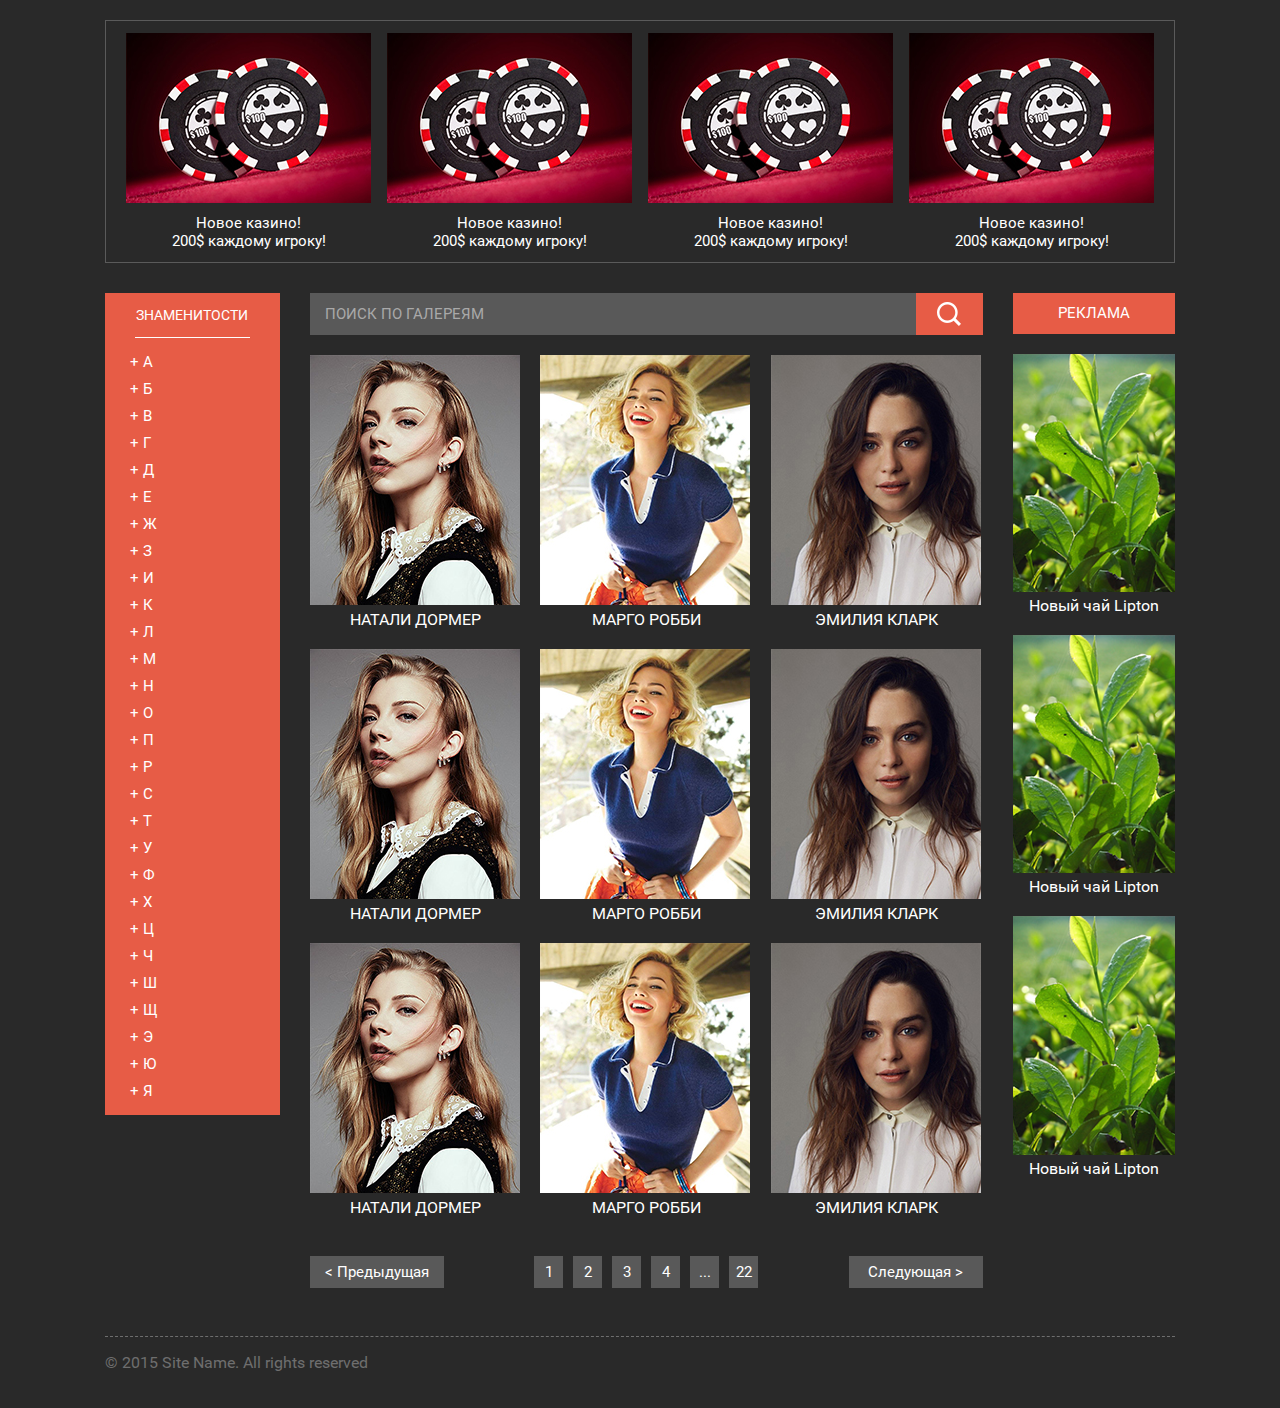
==== верстка сайта галерей/index.html @ 0b4dbff3 "add 2nd and 3rd pages" ====
<!doctype html>
<html>
<head>
    <meta charset="UTF-8">
    <title>Главная</title>
    <link rel="stylesheet" href="css/normalize.css"/>
	<link rel="stylesheet" href="css/style.css"/>
</head>
<body>
<!--[if lt IE 9]>
<style>
    .wrapper {
        display: none;
    }

    body {
        background: gray
    }
</style>
<div style='text-align:center;'>
    <br><br><br><br><br><br><br>
    <a href="http://windows.microsoft.com/en-US/internet-explorer/products/ie/home?ocid=ie6_countdown_bannercode"
       style="color:#fff; font-size:18px;font-weight:bold; text-decoration:underline;">
        You are using an outdated browser. For a faster, safer browsing experience, upgrade for free today.
    </a>
</div>
<![endif]-->
<div class="wrapper">
    <!--  begin header  -->
    <header>
        <a href="#" class="item">
            <img src="img/header-item.jpg" alt=""/>
            <span>
                Новое казино! <br/>
                200$ каждому игроку!
            </span>
        </a>
        <a href="#" class="item">
            <img src="img/header-item.jpg" alt=""/>
            <span>
                Новое казино! <br/>
                200$ каждому игроку!
            </span>
        </a>
        <a href="#" class="item">
            <img src="img/header-item.jpg" alt=""/>
            <span>
                Новое казино! <br/>
                200$ каждому игроку!
            </span>
        </a>
        <a href="#" class="item">
            <img src="img/header-item.jpg" alt=""/>
            <span>
                Новое казино! <br/>
                200$ каждому игроку!
            </span>
        </a>
        <div class="clear"></div>
    </header>
    <!--  END header  -->

    <!--  begin main -->
    <div class="main">
        <!--  begin aside left  -->
        <aside class="left">
            <h3>знаменитости</h3>
            <hr/>
            <ul class="accordeon-list">
                <li class="accordeon-item">
                    <a href="#" class="accordeon-trigger">
                        + А
                    </a>
                    <ul class="accordeon-inner">
                        <li class="accordeon-inner--item">
                            <a href="#">Актриса на букву</a>
                            <a href="#">Актриса на букву</a>
                            <a href="#">Актриса на букву</a>
                            <a href="#">Актриса на букву</a>
                            <a href="#">Актриса на букву</a>
                        </li>
                    </ul>
                </li>
                <li class="accordeon-item">
                    <a href="#" class="accordeon-trigger">
                        + Б
                    </a>
                    <ul class="accordeon-inner">
                        <li class="accordeon-inner--item">
                            <a href="#">Актриса на букву</a>
                            <a href="#">Актриса на букву</a>
                            <a href="#">Актриса на букву</a>
                            <a href="#">Актриса на букву</a>
                            <a href="#">Актриса на букву</a>
                            <a href="#">Актриса на букву</a>
                            <a href="#">Актриса на букву</a>
                        </li>
                    </ul>
                </li>
                <li class="accordeon-item">
                    <a href="#" class="accordeon-trigger">
                        + В
                    </a>
                    <ul class="accordeon-inner">
                        <li class="accordeon-inner--item">
                            <a href="#">Актриса на букву</a>
                            <a href="#">Актриса на букву</a>
                            <a href="#">Актриса на букву</a>
                            <a href="#">Актриса на букву</a>
                            <a href="#">Актриса на букву</a>
                            <a href="#">Актриса на букву</a>
                        </li>
                    </ul>
                </li>
                <li class="accordeon-item">
                    <a href="#" class="accordeon-trigger">
                        + Г
                    </a>
                    <ul class="accordeon-inner">
                        <li class="accordeon-inner--item">
                            <a href="#">Актриса на букву</a>
                            <a href="#">Актриса на букву</a>
                            <a href="#">Актриса на букву</a>
                            <a href="#">Актриса на букву</a>
                            <a href="#">Актриса на букву</a>
                            <a href="#">Актриса на букву</a>
                        </li>
                    </ul>
                </li>
                <li class="accordeon-item">
                    <a href="#" class="accordeon-trigger">
                        + Д
                    </a>
                    <ul class="accordeon-inner">
                        <li class="accordeon-inner--item">
                            <a href="#">Актриса на букву</a>
                            <a href="#">Актриса на букву</a>
                            <a href="#">Актриса на букву</a>
                            <a href="#">Актриса на букву</a>
                            <a href="#">Актриса на букву</a>
                            <a href="#">Актриса на букву</a>
                        </li>
                    </ul>
                </li>
                <li class="accordeon-item">
                    <a href="#" class="accordeon-trigger">
                        + Е
                    </a>
                    <ul class="accordeon-inner">
                        <li class="accordeon-inner--item">
                            <a href="#">Актриса на букву</a>
                            <a href="#">Актриса на букву</a>
                            <a href="#">Актриса на букву</a>
                            <a href="#">Актриса на букву</a>
                            <a href="#">Актриса на букву</a>
                            <a href="#">Актриса на букву</a>
                        </li>
                    </ul>
                </li>
                <li class="accordeon-item">
                    <a href="#" class="accordeon-trigger">
                        + Ж
                    </a>
                    <ul class="accordeon-inner">
                        <li class="accordeon-inner--item">
                            <a href="#">Актриса на букву</a>
                            <a href="#">Актриса на букву</a>
                            <a href="#">Актриса на букву</a>
                            <a href="#">Актриса на букву</a>
                            <a href="#">Актриса на букву</a>
                            <a href="#">Актриса на букву</a>
                        </li>
                    </ul>
                </li>
                <li class="accordeon-item">
                    <a href="#" class="accordeon-trigger">
                        + З
                    </a>
                    <ul class="accordeon-inner">
                        <li class="accordeon-inner--item">
                            <a href="#">Актриса на букву</a>
                            <a href="#">Актриса на букву</a>
                            <a href="#">Актриса на букву</a>
                            <a href="#">Актриса на букву</a>
                            <a href="#">Актриса на букву</a>
                            <a href="#">Актриса на букву</a>
                        </li>
                    </ul>
                </li>
                <li class="accordeon-item">
                    <a href="#" class="accordeon-trigger">
                        + И
                    </a>
                    <ul class="accordeon-inner">
                        <li class="accordeon-inner--item">
                            <a href="#">Актриса на букву</a>
                            <a href="#">Актриса на букву</a>
                            <a href="#">Актриса на букву</a>
                            <a href="#">Актриса на букву</a>
                            <a href="#">Актриса на букву</a>
                            <a href="#">Актриса на букву</a>
                        </li>
                    </ul>
                </li>
                <li class="accordeon-item">
                    <a href="#" class="accordeon-trigger">
                        + К
                    </a>
                    <ul class="accordeon-inner">
                        <li class="accordeon-inner--item">
                            <a href="#">Актриса на букву</a>
                            <a href="#">Актриса на букву</a>
                            <a href="#">Актриса на букву</a>
                            <a href="#">Актриса на букву</a>
                            <a href="#">Актриса на букву</a>
                            <a href="#">Актриса на букву</a>
                        </li>
                    </ul>
                </li>
                <li class="accordeon-item">
                    <a href="#" class="accordeon-trigger">
                        + Л
                    </a>
                    <ul class="accordeon-inner">
                        <li class="accordeon-inner--item">
                            <a href="#">Актриса на букву</a>
                            <a href="#">Актриса на букву</a>
                            <a href="#">Актриса на букву</a>
                            <a href="#">Актриса на букву</a>
                            <a href="#">Актриса на букву</a>
                            <a href="#">Актриса на букву</a>
                        </li>
                    </ul>
                </li>
                <li class="accordeon-item">
                    <a href="#" class="accordeon-trigger">
                        + М
                    </a>
                    <ul class="accordeon-inner">
                        <li class="accordeon-inner--item">
                            <a href="#">Актриса на букву</a>
                            <a href="#">Актриса на букву</a>
                            <a href="#">Актриса на букву</a>
                            <a href="#">Актриса на букву</a>
                            <a href="#">Актриса на букву</a>
                            <a href="#">Актриса на букву</a>
                        </li>
                    </ul>
                </li>
                <li class="accordeon-item">
                    <a href="#" class="accordeon-trigger">
                        + Н
                    </a>
                    <ul class="accordeon-inner">
                        <li class="accordeon-inner--item">
                            <a href="#">Актриса на букву</a>
                            <a href="#">Актриса на букву</a>
                            <a href="#">Актриса на букву</a>
                            <a href="#">Актриса на букву</a>
                            <a href="#">Актриса на букву</a>
                            <a href="#">Актриса на букву</a>
                        </li>
                    </ul>
                </li>
                <li class="accordeon-item">
                    <a href="#" class="accordeon-trigger">
                        + О
                    </a>
                    <ul class="accordeon-inner">
                        <li class="accordeon-inner--item">
                            <a href="#">Актриса на букву</a>
                            <a href="#">Актриса на букву</a>
                            <a href="#">Актриса на букву</a>
                            <a href="#">Актриса на букву</a>
                            <a href="#">Актриса на букву</a>
                            <a href="#">Актриса на букву</a>
                        </li>
                    </ul>
                </li>
                <li class="accordeon-item">
                    <a href="#" class="accordeon-trigger">
                        + П
                    </a>
                    <ul class="accordeon-inner">
                        <li class="accordeon-inner--item">
                            <a href="#">Актриса на букву</a>
                            <a href="#">Актриса на букву</a>
                            <a href="#">Актриса на букву</a>
                            <a href="#">Актриса на букву</a>
                            <a href="#">Актриса на букву</a>
                            <a href="#">Актриса на букву</a>
                        </li>
                    </ul>
                </li>
                <li class="accordeon-item">
                    <a href="#" class="accordeon-trigger">
                        + Р
                    </a>
                    <ul class="accordeon-inner">
                        <li class="accordeon-inner--item">
                            <a href="#">Актриса на букву</a>
                            <a href="#">Актриса на букву</a>
                            <a href="#">Актриса на букву</a>
                            <a href="#">Актриса на букву</a>
                            <a href="#">Актриса на букву</a>
                            <a href="#">Актриса на букву</a>
                        </li>
                    </ul>
                </li>
                <li class="accordeon-item">
                    <a href="#" class="accordeon-trigger">
                        + С
                    </a>
                    <ul class="accordeon-inner">
                        <li class="accordeon-inner--item">
                            <a href="#">Актриса на букву</a>
                            <a href="#">Актриса на букву</a>
                            <a href="#">Актриса на букву</a>
                            <a href="#">Актриса на букву</a>
                            <a href="#">Актриса на букву</a>
                            <a href="#">Актриса на букву</a>
                        </li>
                    </ul>
                </li>
                <li class="accordeon-item">
                    <a href="#" class="accordeon-trigger">
                        + Т
                    </a>
                    <ul class="accordeon-inner">
                        <li class="accordeon-inner--item">
                            <a href="#">Актриса на букву</a>
                            <a href="#">Актриса на букву</a>
                            <a href="#">Актриса на букву</a>
                            <a href="#">Актриса на букву</a>
                            <a href="#">Актриса на букву</a>
                            <a href="#">Актриса на букву</a>
                        </li>
                    </ul>
                </li>
                <li class="accordeon-item">
                    <a href="#" class="accordeon-trigger">
                        + У
                    </a>
                    <ul class="accordeon-inner">
                        <li class="accordeon-inner--item">
                            <a href="#">Актриса на букву</a>
                            <a href="#">Актриса на букву</a>
                            <a href="#">Актриса на букву</a>
                            <a href="#">Актриса на букву</a>
                            <a href="#">Актриса на букву</a>
                            <a href="#">Актриса на букву</a>
                        </li>
                    </ul>
                </li>
                <li class="accordeon-item">
                    <a href="#" class="accordeon-trigger">
                        + Ф
                    </a>
                    <ul class="accordeon-inner">
                        <li class="accordeon-inner--item">
                            <a href="#">Актриса на букву</a>
                            <a href="#">Актриса на букву</a>
                            <a href="#">Актриса на букву</a>
                            <a href="#">Актриса на букву</a>
                            <a href="#">Актриса на букву</a>
                            <a href="#">Актриса на букву</a>
                        </li>
                    </ul>
                </li>
                <li class="accordeon-item">
                    <a href="#" class="accordeon-trigger">
                        + Х
                    </a>
                    <ul class="accordeon-inner">
                        <li class="accordeon-inner--item">
                            <a href="#">Актриса на букву</a>
                            <a href="#">Актриса на букву</a>
                            <a href="#">Актриса на букву</a>
                            <a href="#">Актриса на букву</a>
                            <a href="#">Актриса на букву</a>
                            <a href="#">Актриса на букву</a>
                        </li>
                    </ul>
                </li>
                <li class="accordeon-item">
                    <a href="#" class="accordeon-trigger">
                        + Ц
                    </a>
                    <ul class="accordeon-inner">
                        <li class="accordeon-inner--item">
                            <a href="#">Актриса на букву</a>
                            <a href="#">Актриса на букву</a>
                            <a href="#">Актриса на букву</a>
                            <a href="#">Актриса на букву</a>
                            <a href="#">Актриса на букву</a>
                            <a href="#">Актриса на букву</a>
                        </li>
                    </ul>
                </li>
                <li class="accordeon-item">
                    <a href="#" class="accordeon-trigger">
                        + Ч
                    </a>
                    <ul class="accordeon-inner">
                        <li class="accordeon-inner--item">
                            <a href="#">Актриса на букву</a>
                            <a href="#">Актриса на букву</a>
                            <a href="#">Актриса на букву</a>
                            <a href="#">Актриса на букву</a>
                            <a href="#">Актриса на букву</a>
                            <a href="#">Актриса на букву</a>
                        </li>
                    </ul>
                </li>
                <li class="accordeon-item">
                    <a href="#" class="accordeon-trigger">
                        + Ш
                    </a>
                    <ul class="accordeon-inner">
                        <li class="accordeon-inner--item">
                            <a href="#">Актриса на букву</a>
                            <a href="#">Актриса на букву</a>
                            <a href="#">Актриса на букву</a>
                            <a href="#">Актриса на букву</a>
                            <a href="#">Актриса на букву</a>
                            <a href="#">Актриса на букву</a>
                        </li>
                    </ul>
                </li>
                <li class="accordeon-item">
                    <a href="#" class="accordeon-trigger">
                        + Щ
                    </a>
                    <ul class="accordeon-inner">
                        <li class="accordeon-inner--item">
                            <a href="#">Актриса на букву</a>
                            <a href="#">Актриса на букву</a>
                            <a href="#">Актриса на букву</a>
                            <a href="#">Актриса на букву</a>
                            <a href="#">Актриса на букву</a>
                            <a href="#">Актриса на букву</a>
                        </li>
                    </ul>
                </li>
                <li class="accordeon-item">
                    <a href="#" class="accordeon-trigger">
                        + Э
                    </a>
                    <ul class="accordeon-inner">
                        <li class="accordeon-inner--item">
                            <a href="#">Актриса на букву</a>
                            <a href="#">Актриса на букву</a>
                            <a href="#">Актриса на букву</a>
                            <a href="#">Актриса на букву</a>
                            <a href="#">Актриса на букву</a>
                            <a href="#">Актриса на букву</a>
                        </li>
                    </ul>
                </li>
                <li class="accordeon-item">
                    <a href="#" class="accordeon-trigger">
                        + Ю
                    </a>
                    <ul class="accordeon-inner">
                        <li class="accordeon-inner--item">
                            <a href="#">Актриса на букву</a>
                            <a href="#">Актриса на букву</a>
                            <a href="#">Актриса на букву</a>
                            <a href="#">Актриса на букву</a>
                            <a href="#">Актриса на букву</a>
                            <a href="#">Актриса на букву</a>
                        </li>
                    </ul>
                </li>
                <li class="accordeon-item">
                    <a href="#" class="accordeon-trigger">
                        + Я
                    </a>
                    <ul class="accordeon-inner">
                        <li class="accordeon-inner--item">
                            <a href="#">Актриса на букву</a>
                            <a href="#">Актриса на букву</a>
                            <a href="#">Актриса на букву</a>
                            <a href="#">Актриса на букву</a>
                            <a href="#">Актриса на букву</a>
                            <a href="#">Актриса на букву</a>
                        </li>
                    </ul>
                </li>


            </ul>
        </aside>
        <!--  END aside left  -->

        <!--  begin main content  -->
        <div class="main-content">
            <!-- begin search -->
            <div class="search">
                <form action="#">
                    <input type="text" class="input-search" placeholder="ПОИСК ПО ГАЛЕРЕЯМ"/>
                    <button class="btn-search"></button>
                </form>
            </div>
            <!-- END search -->
            
            <!-- begin gallery items -->
            <div class="gallery-items">
                <a href="#" class="gallery-item">
                    <img src="img/dormer.jpg" alt=""/>
                    <span class="photo-wrap">
                    </span>
                    <span class="name">Натали Дормер</span>
                </a>
                <a href="#" class="gallery-item">
                    <img src="img/robby.jpg" alt=""/>
                    <span class="photo-wrap">
                    </span>
                    <span class="name">Марго Робби</span>
                </a>
                <a href="#" class="gallery-item">
                    <img src="img/klark.jpg" alt=""/>
                    <span class="photo-wrap">
                    </span>
                    <span class="name">Эмилия Кларк</span>
                </a>
                <a href="#" class="gallery-item">
                    <img src="img/dormer.jpg" alt=""/>
                    <span class="photo-wrap">
                    </span>
                    <span class="name">Натали Дормер</span>
                </a>
                <a href="#" class="gallery-item">
                    <img src="img/robby.jpg" alt=""/>
                    <span class="photo-wrap">
                    </span>
                    <span class="name">Марго Робби</span>
                </a>
                <a href="#" class="gallery-item">
                    <img src="img/klark.jpg" alt=""/>
                    <span class="photo-wrap">
                    </span>
                    <span class="name">Эмилия Кларк</span>
                </a>
                <a href="#" class="gallery-item">
                    <img src="img/dormer.jpg" alt=""/>
                    <span class="photo-wrap">
                    </span>
                    <span class="name">Натали Дормер</span>
                </a>
                <a href="#" class="gallery-item">
                    <img src="img/robby.jpg" alt=""/>
                    <span class="photo-wrap">
                    </span>
                    <span class="name">Марго Робби</span>
                </a>
                <a href="#" class="gallery-item">
                    <img src="img/klark.jpg" alt=""/>
                    <span class="photo-wrap">
                    </span>
                    <span class="name">Эмилия Кларк</span>
                </a>

                <a href="#" class="helper"></a><!-- !!dont't delete this <a>!!-->
            </div>
            <!-- END gallery items -->

            <!-- begin pagination -->
            <div class="pagination">
                <ul>
                    <li>
                        <a href="#" class="prev">< Предыдущая</a>
                    </li>
                    <li>
                        <a href="#" class="page">1</a>
                        <a href="#" class="page">2</a>
                        <a href="#" class="page">3</a>
                        <a href="#" class="page">4</a>
                        <a href="#" class="page">...</a>
                        <a href="#" class="page">22</a>
                    </li>
                    <li>
                        <a href="#" class="next">Следующая ></a>
                    </li>
                    <li class="helper"></li>
                </ul>
            </div>
            <!-- END pagination -->
        </div>
        <!--  END main content  -->

        <!--  begin aside right  -->
        <aside class="right">
            <h3>реклама</h3>
            <a href="#" class="item">
                <img src="img/reclama.jpg" alt=""/>
                <span>Новый чай Lipton</span>
            </a>
            <a href="#" class="item">
                <img src="img/reclama.jpg" alt=""/>
                <span>Новый чай Lipton</span>
            </a>
            <a href="#" class="item">
                <img src="img/reclama.jpg" alt=""/>
                <span>Новый чай Lipton</span>
            </a>

        </aside>
        <!--  END aside right  -->
    </div>
    <!--  END main  -->

    <!--  begin footer  -->
    <footer>
        <p>© 2015 Site Name.  All rights reserved</p>
    </footer>
    <!--  END footer  -->



    <div class="clear"></div>
</div>

<!--  begin scripts  -->
<script src="js/jquery-1.11.2.min.js"></script>
<script src="js/main.js"></script>
<script src="js/jquery.placeholder.1.3.min.js"></script>
<!--  END scripts  -->
</body>
</html>
---- верстка сайта галерей/css/style.css ----
/*  begin variables  */
/*  END variables */
@font-face {
  font-family: 'Roboto-Regular';
  src: url('../fonts/Roboto-Regular.eot');
  src: url('../fonts/Roboto-Regular.eot?#iefix') format('embedded-opentype'), url('../fonts/Roboto-Regular.woff') format('woff'), url('../fonts/Roboto-Regular.ttf') format('truetype'), url('../fonts/Roboto-Regular.svg#Roboto-Regular') format('svg');
}
.clear {
  clear: both;
  display: block;
}
img {
  max-width: 100%;
}
body {
  background: #292929;
}
.wrapper {
  max-width: 1070px;
  margin: auto;
  padding: 20px 0;
  color: #ffffff;
  font-family: 'Roboto-Regular', Arial, sans-serif;
}
header {
  border: 1px solid #5a5a5a;
  padding: 12px;
}
header .item {
  display: inline-block;
  float: left;
  width: 25%;
  text-align: center;
  text-decoration: none;
  color: #ffffff;
  font-size: 0.9375em;
  -webkit-transition: all 0.2s ease;
  -moz-transition: all 0.2s ease;
  -ms-transition: all 0.2s ease;
  -o-transition: all 0.2s ease;
  transition: all 0.2s ease;
}
header .item:hover {
  text-decoration: underline;
}
header .item img {
  display: inline-block;
}
header .item span {
  display: block;
  margin: 7px 0 0;
  color: #ffffff;
}
.main {
  margin: 30px 0 0;
}
aside {
  display: inline-block;
}
aside.left {
  background-color: #e75c46;
  float: left;
  width: 16.35%;
  padding: 0 15px;
  box-sizing: border-box;
  font-size: 0.9375em;
}
aside.left h3 {
  text-transform: uppercase;
  font-size: 0.9375em;
  text-align: center;
  font-family: 'Roboto-Regular', Arial, sans-serif;
  font-weight: lighter;
}
aside.left hr {
  display: block;
  margin: auto;
  width: 80%;
  height: 1px;
  background-color: #ffffff;
  border: none;
}
aside.left a {
  color: #ffffff;
  text-decoration: none;
}
aside.right {
  float: right;
  width: 15.15%;
}
aside.right h3 {
  text-transform: uppercase;
  font-size: 0.9375em;
  background-color: #e75c46;
  text-align: center;
  margin: 0 0 20px 0;
  padding: 0.75em 0;
  font-family: 'Roboto-Regular', Arial, sans-serif;
  font-weight: lighter;
}
aside.right .item {
  display: block;
  text-align: center;
  margin: 0 0 20px 0;
  color: #ffffff;
  text-decoration: none;
}
aside.right .item:hover {
  text-decoration: underline;
}
aside.right .item img {
  width: 100%;
  display: block;
}
aside.right .item span {
  display: block;
  margin: 4px 0 0;
  text-align: center;
}
.main-content {
  display: inline-block;
  width: 62.897%;
  margin: 0 0 0 2.8%;
}
.accordeon-inner {
  display: none;
  padding: 0;
}
.accordeon-item.current > .accordeon-inner {
  display: block;
}
.accordeon-list {
  padding: 0 0 0 10px;
}
.accordeon-list li {
  list-style: none;
}
.accordeon-list li a {
  display: block;
}
.accordeon-item {
  margin: 0 0 9px;
}
.accordeon-inner--item {
  margin: 0 0 20px 0;
}
.accordeon-inner--item a {
  display: block;
  margin: 3px 0;
}
.search {
  position: relative;
  margin: 0 0 20px;
}
.input-search {
  display: block;
  width: 100%;
  box-sizing: border-box;
  padding: 12px 82px 12px 15px;
  border: none;
  background-color: #595959;
  font-size: 0.9375em;
  color: #c8c8c8;
}
.input-search:focus {
  outline: 2px solid #e75c46;
}
.btn-search {
  position: absolute;
  top: 0;
  right: 0;
  width: 67px;
  height: 100%;
  display: inline-block;
  border: none;
  background-color: #e75c46;
  background-image: url(../img/search-icon.png);
  background-position: center center;
  background-repeat: no-repeat;
  -webkit-transition: all 0.2s ease;
  -moz-transition: all 0.2s ease;
  -ms-transition: all 0.2s ease;
  -o-transition: all 0.2s ease;
  transition: all 0.2s ease;
}
.btn-search:hover {
  background-color: #dd371d;
}
.btn-search:focus {
  outline: none;
}
.gallery-items {
  text-align: justify;
}
.helper {
  display: inline-block;
  width: 100%;
}
.gallery-item {
  display: inline-block;
  text-align: center;
  position: relative;
  margin: 0 0 20px;
  width: 31.5%;
  color: #ffffff;
  text-decoration: none;
}
.gallery-item .photo-wrap {
  position: absolute;
  display: block;
  top: 0;
  vertical-align: top;
  width: 100%;
  height: 250px;
  box-sizing: border-box;
  overflow: hidden;
  -webkit-transition: all 0.2s ease;
  -moz-transition: all 0.2s ease;
  -ms-transition: all 0.2s ease;
  -o-transition: all 0.2s ease;
  transition: all 0.2s ease;
}
.gallery-item img {
  display: block;
  height: 250px;
  text-decoration: none;
  vertical-align: top;
}
.gallery-item .name {
  display: block;
  text-transform: uppercase;
  vertical-align: top;
  margin: 5px 0 0;
}
.gallery-item:hover .photo-wrap {
  border: 10px solid #e75c46;
}
.pagination {
  font-size: 0.9375em;
}
.pagination ul {
  text-align: justify;
  padding: 0;
  margin: 0;
}
.pagination ul li {
  display: inline-block;
}
.pagination a {
  color: #ffffff;
  background-color: #595959;
  text-decoration: none;
  display: inline-block;
  padding: 7px 2px;
  -webkit-transition: all 0.2s ease;
  -moz-transition: all 0.2s ease;
  -ms-transition: all 0.2s ease;
  -o-transition: all 0.2s ease;
  transition: all 0.2s ease;
}
.pagination a:hover {
  background-color: #e75c46;
}
.pagination a.page {
  width: 25px;
  margin: 0 3px;
  text-align: center;
}
.pagination a.prev {
  width: 130px;
  text-align: center;
}
.pagination a.next {
  width: 130px;
  text-align: center;
}
.dash {
  width: 100%;
  height: 1px;
  background: url('../img/dash.png');
  background-repeat: repeat-x;
}
.one-model {
  color: #c8c8c8;
}
.one-model h3 {
  font-size: 24px;
  margin-bottom: 5px;
  color: #ffffff;
}
.one-model .biographi {
  font-size: 14px;
  margin-top: 15px;
}
.one-model .tap-to-photo {
  margin: 25px 0 40px 0;
  display: block;
}
.one-model .tap-to-photo a {
  color: #ffffff;
  text-decoration: none;
}
.one-model .tap-to-photo a:hover {
  text-decoration: underline;
}
.one-model .big-photo {
  display: block;
  border: 10px solid #292929;
}
.one-model .big-photo:hover {
  border-color: #e75c46;
}
.one-model .big-photo img {
  display: block;
  height: 100%;
  width: 100%;
}
.one-model .breadcrumbs {
  margin-top: 20px;
  font-size: 14px;
}
.one-model .serial-number {
  font-size: 14px;
  color: #ffffff;
  text-align: center;
}
.one-model .num-img {
  text-align: center;
  margin-bottom: 25px;
}
.one-model .num-img .page {
  text-decoration: none;
  color: #c8c8c8;
  margin: 2px;
}
.one-model .num-img .page.active {
  color: #ffffff;
}
.one-model .num-img .page:hover {
  color: #ffffff;
}
.similar-photos {
  color: #ffffff;
  font-family: 'Roboto-Regular';
}
.similar-photos h3 {
  font-size: 24px;
  font-weight: 100;
}
.similar-photos a {
  font-size: 14px;
  font-weight: bold;
  color: #ffffff;
  text-decoration: none;
  line-height: 30px;
}
.similar-photos a:hover {
  text-decoration: underline;
}
.similar-photos ul {
  padding-left: 0%;
}
.similar-photos ul li {
  list-style: none;
}
.comments {
  font-family: "Myriad Pro";
  margin: 20px 0 25px 0;
}
.comments .social {
  display: block;
}
.comments .social div {
  display: inline-block;
  vertical-align: top;
  margin-right: 12px;
  cursor: pointer;
}
.comments .one-comment {
  background-color: #ffffff;
  color: #787878;
  font-size: 16px;
}
.comments .one-comment .sender {
  padding: 20px 0 0 30px;
  color: #424242;
}
.comments .one-comment .sender .sender-name {
  color: #e75c46;
}
.comments .one-comment .avatar {
  width: 25%;
  display: inline-block;
  vertical-align: top;
}
.comments .one-comment .avatar img {
  display: block;
  width: 65%;
  min-width: 110px;
  margin: auto;
}
.comments .one-comment .review {
  display: inline-block;
  width: 71%;
  margin-top: 0;
}
.comments .one-comment .date-review {
  display: block;
  margin: 20px 0;
  color: #e75c46;
}
.form-to-review {
  line-height: 40px;
  font-size: 16px;
  color: #424242;
}
.form-to-review h3 {
  font-size: 24px;
  font-weight: 100;
  color: #ffffff;
  margin: 20px 0;
}
.form-to-review input {
  width: 100%;
  height: 40px;
  margin-bottom: 10px;
  padding: 0 15px;
  box-sizing: border-box;
}
.form-to-review input:focus {
  outline: 2px solid #e75c46;
}
.form-to-review textarea {
  width: 100%;
  height: 200px;
  resize: none;
  padding: 0 15px;
  box-sizing: border-box;
}
.form-to-review textarea:focus {
  outline: 2px solid #e75c46;
}
.form-to-review .send-review {
  width: 25%;
  height: 40px;
  background: #e75c46;
  color: #ffffff;
  margin-top: 5px;
  border: none;
}
.form-to-review .send-review:hover {
  background-color: #dd371d;
}
#big-photo {
  position: relative;
  display: block;
  width: 64%;
  margin: 20px auto;
}
#big-photo .nav {
  position: absolute;
  display: inline-block;
  width: 36px;
  height: 36px;
  top: 50%;
  margin-top: -16px;
  cursor: pointer;
}
#big-photo .prev {
  background: url('../img/nav-prev.png');
  left: -38px;
}
#big-photo .prev:hover {
  background: url('../img/nav-prev-active.png');
}
#big-photo .next {
  background: url('../img/nav-next.png');
  right: -38px;
}
#big-photo .next:hover {
  background: url('../img/nav-next-active.png');
}
footer {
  margin: 30px 0 0;
  border-top: 1px dashed #6e6e6e;
}
footer p {
  color: #6e6e6e;
}
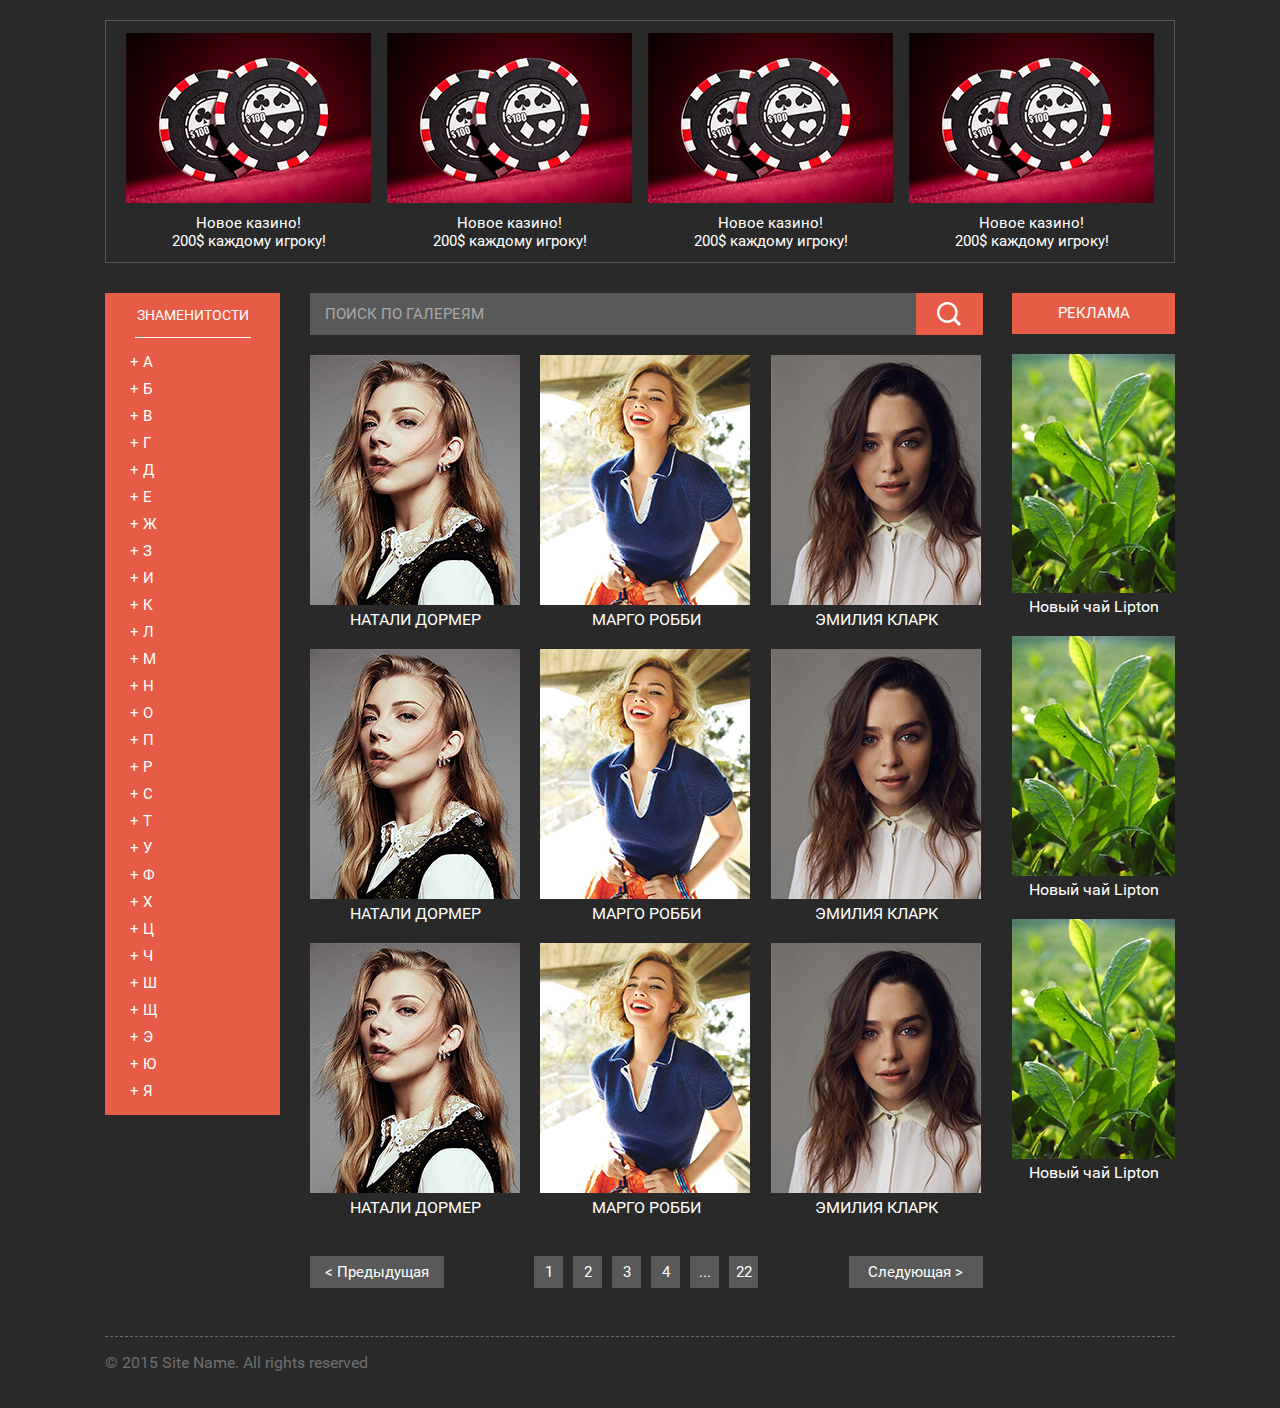
==== commit 7ba3490f: "add oportunity to change width of each page and each column" ====
--- a/верстка сайта галерей/index.html
+++ b/верстка сайта галерей/index.html
@@ -25,7 +25,7 @@
     </a>
 </div>
 <![endif]-->
-<div class="wrapper">
+<div class="wrapper page-main">
     <!--  begin header  -->
     <header>
         <a href="#" class="item">
--- a/верстка сайта галерей/css/style.css
+++ b/верстка сайта галерей/css/style.css
@@ -16,7 +16,7 @@
   background: #292929;
 }
 .wrapper {
-  max-width: 1070px;
+  width: 1070px;
   margin: auto;
   padding: 20px 0;
   color: #ffffff;
@@ -307,9 +307,6 @@
   display: block;
   border: 10px solid #292929;
 }
-.one-model .big-photo:hover {
-  border-color: #e75c46;
-}
 .one-model .big-photo img {
   display: block;
   height: 100%;
@@ -451,13 +448,13 @@
 .form-to-review .send-review:hover {
   background-color: #dd371d;
 }
-#big-photo {
+.big-photo-wrap {
   position: relative;
   display: block;
   width: 64%;
   margin: 20px auto;
 }
-#big-photo .nav {
+.big-photo-wrap .nav {
   position: absolute;
   display: inline-block;
   width: 36px;
@@ -466,19 +463,26 @@
   margin-top: -16px;
   cursor: pointer;
 }
-#big-photo .prev {
+.big-photo-wrap .prev {
   background: url('../img/nav-prev.png');
   left: -38px;
 }
-#big-photo .prev:hover {
+.big-photo-wrap .prev:hover {
   background: url('../img/nav-prev-active.png');
 }
-#big-photo .next {
+.big-photo-wrap .next {
   background: url('../img/nav-next.png');
   right: -38px;
 }
-#big-photo .next:hover {
+.big-photo-wrap .next:hover {
   background: url('../img/nav-next-active.png');
+}
+.vk-comments {
+  padding: 15px 0;
+  margin: 15px 0 0;
+}
+.vk-comments > img {
+  width: 100%;
 }
 footer {
   margin: 30px 0 0;
@@ -487,3 +491,78 @@
 footer p {
   color: #6e6e6e;
 }
+
+/****** begin для главной страницы  *****/
+/*общая ширина*/
+.wrapper.page-main {
+
+} /* /общая ширина */
+
+/*  левая колонка  */
+.wrapper.page-main aside.left {
+    width: 175px;
+}
+/*  ///левая колонка */
+
+/*  центральная колонка  */
+.wrapper.page-main .main-content {
+    width: 673px;
+}
+/*  //центральная колонка */
+
+/* правая колонка  */
+.wrapper.page-main aside.right {
+    width: 163px;
+}
+/* //правая колонка */
+
+/******  END для главной страницы ******/
+
+
+
+/****** begin для страницы галереи  *****/
+/*общая ширина*/
+.wrapper.page-gallery {
+
+} /* /общая ширина */
+
+/*  левая колонка  */
+.wrapper.page-gallery aside.left {
+    width: 175px;
+} /*  /левая колонка */
+
+/*  центральная колонка  */
+.wrapper.page-gallery .main-content {
+    width: 673px;
+}/*  /центральная колонка */
+
+/* правая колонка  */
+.wrapper.page-gallery aside.right {
+    width: 163px;
+}/* /правая колонка */
+
+/******  END для страницы галереи ******/
+
+
+/****** begin для страницы одного фото   *****/
+/*общая ширина*/
+.wrapper.page-one-photo {
+
+} /* /общая ширина */
+
+/*  левая колонка  */
+.wrapper.page-one-photo aside.left {
+    width: 175px;
+}/* /левая колонка */
+
+/*  центральная колонка  */
+.wrapper.page-one-photo .main-content {
+    width: 673px;
+}/* /центральная колонка */
+
+/* правая колонка  */
+.wrapper.page-one-photo aside.right {
+    width: 163px;
+}  /* /правая колонка */
+
+/******  END для страницы одного фото    ******/